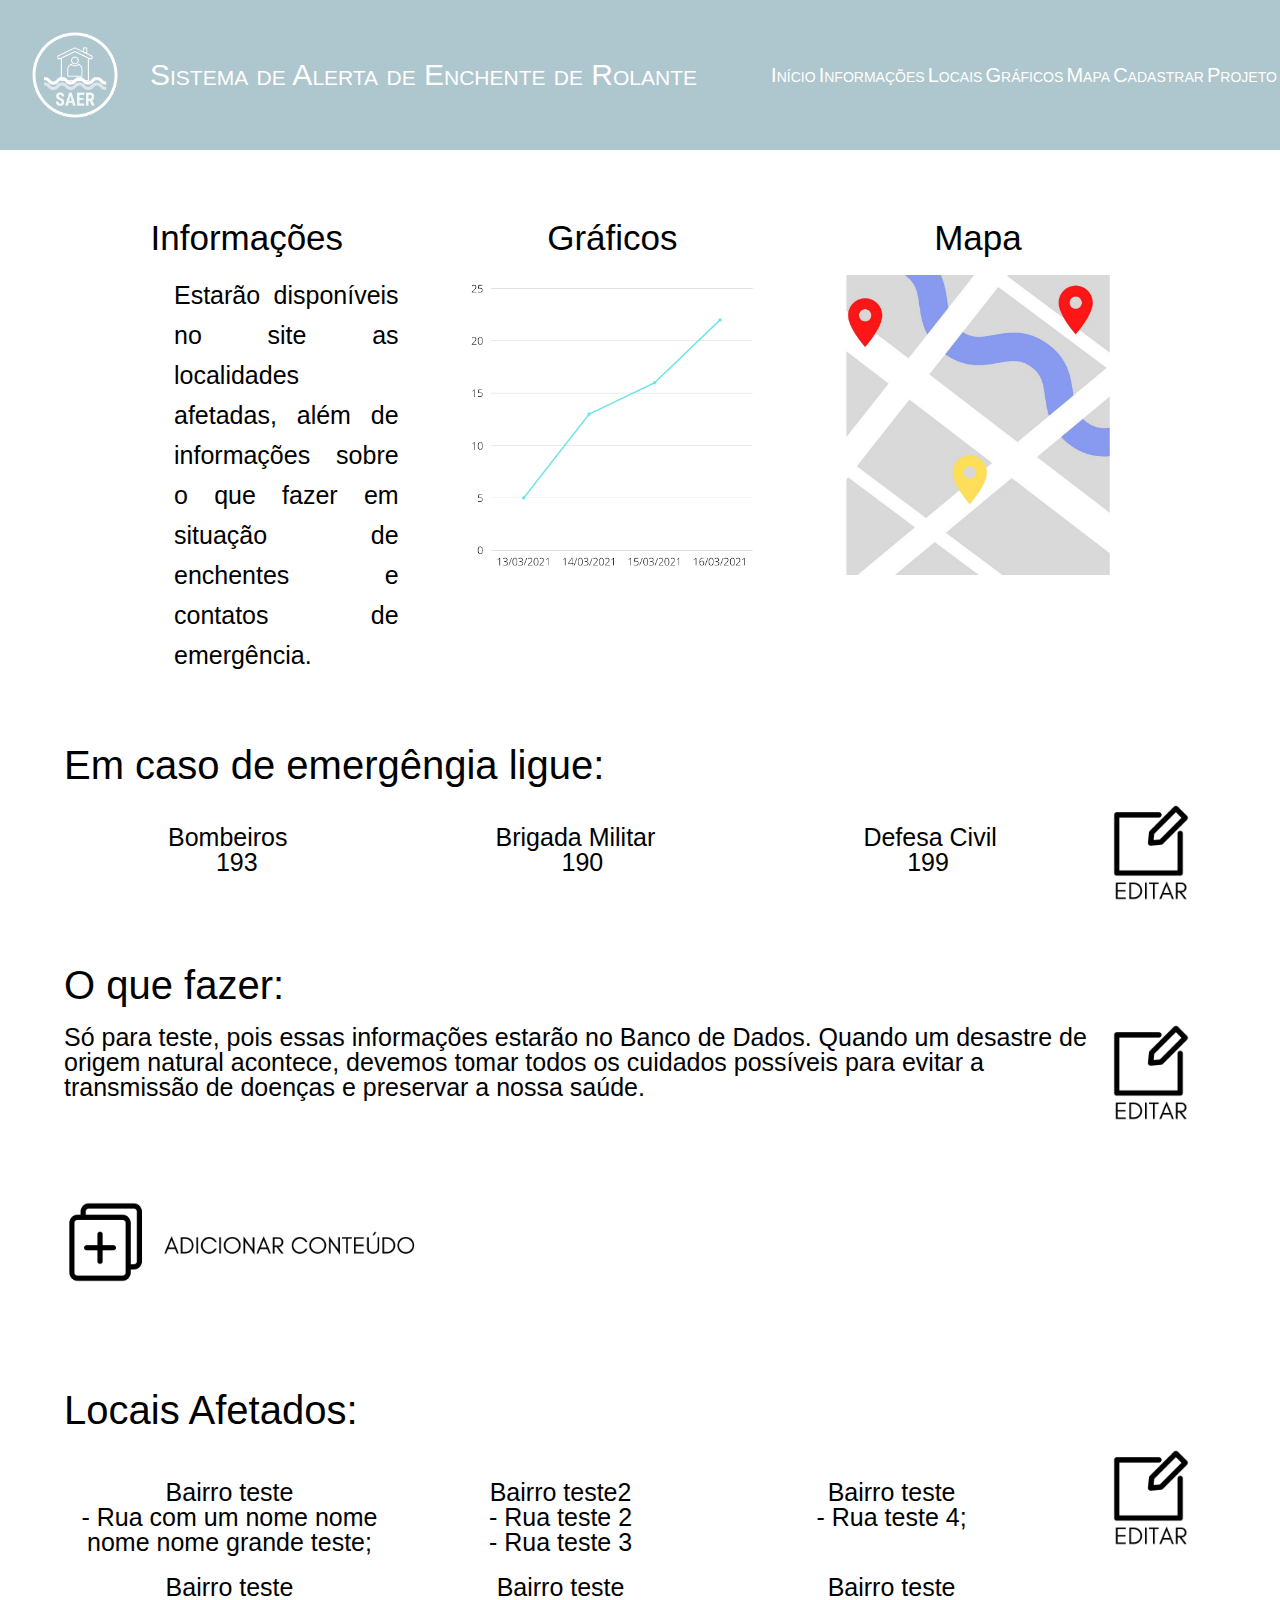
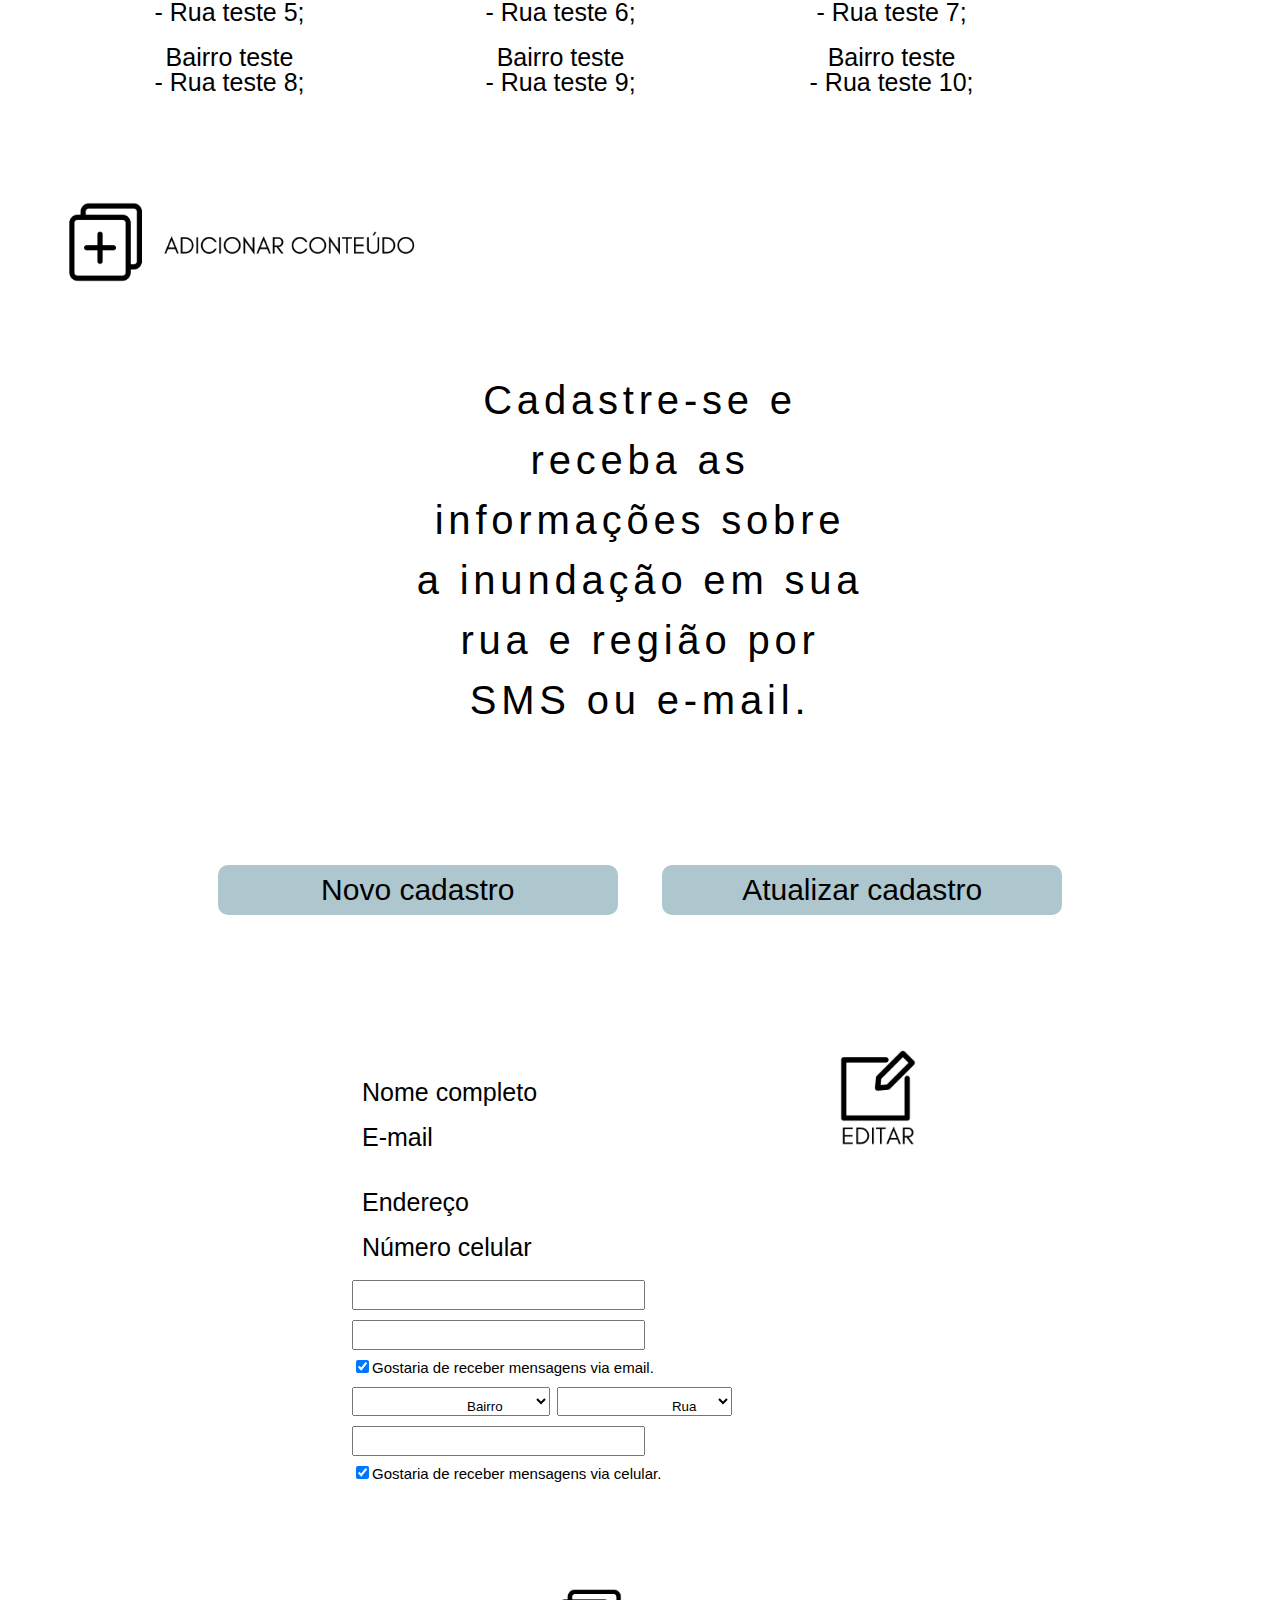
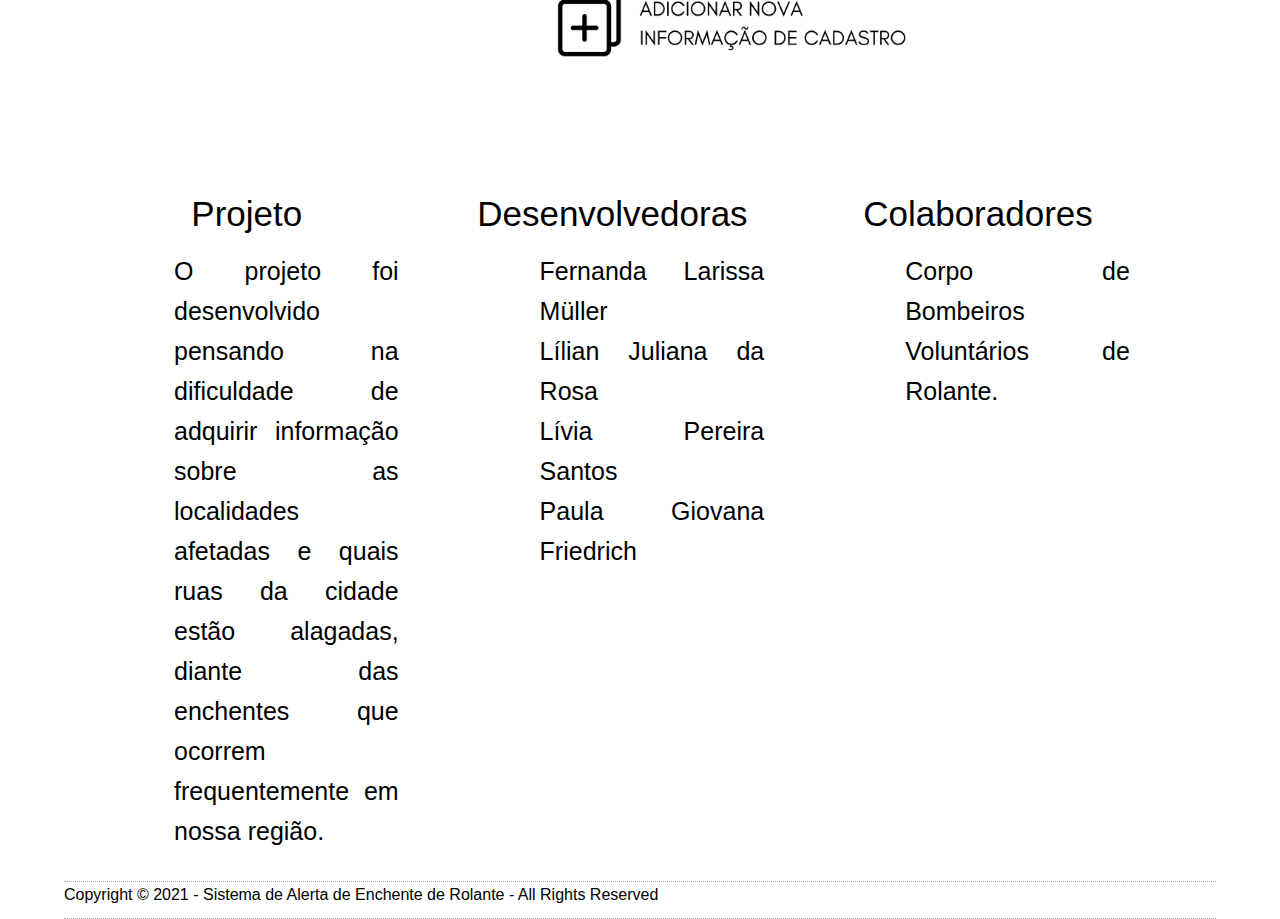
==== indexBombeiros.html @ f72db6ea "Layout dos bombeiros pronto. Falta adicionar a página dos gráficos nos dois htmls." ====
<!DOCTYPE html>
<html lang="pt-br">

	<head>
		<title>Sistema de Alerta de Enchente em Rolante</title>
		<meta charset="utf-8">
		
		<script type="text/javascript" src="jquery-3.4.1.min.js"></script>
		<script type="text/javascript" src="query.js"></script>
			
		<link rel="stylesheet" type="text/css" href="css/reset.css">
		<link rel="stylesheet" type="text/css" href="css/estilo.css">
		<link rel="stylesheet" type="text/css" href="css/estiloBombeiros.css">
	</head>
	
	<body>
		<header>
			<section id="SAER">
				<img id="logotipo" src="img/logo.png" alt="Imagem do logotipo">
				<h1>Sistema de Alerta de Enchente de Rolante</h1>
				
			</section>
			
			<nav id="navegacao">
				<ul class="menu">
					<li id="opcaoInicio"><a href="">Início</a></li>
					<li id="opcaoInfo"><a href="">Informações</a></li>
					<li><a href="">Locais</a></li>
					<li><a href="">Gráficos</a></li>
					<li><a href="">Mapa</a></li>
					<li><a href="">Cadastrar</a></li>
					<li><a href="">Projeto</a></li>
				</ul>	
			</nav>		
		</header>
		
		<div id="conteudo">
			<section id="inicio">
				<div class="ultimas">
					<h3>Informações</h3>
					<p class="texto">Estarão disponíveis no site as localidades afetadas, além de informações sobre o que fazer em situação de enchentes e contatos de emergência.</p>
				</div>
				
				<div class="ultimas">
					<h3>Gráficos</h3>
					<p class="figura"><img src="img/grafico.png" width="300" alt="Imagem do gráfico"></p>
				</div>
				
				<div class="ultimas">
					<h3>Mapa</h3>
					<p class="figura"><img src="img/mapa.png" width="300" alt="Imagem do mapa"></p>
				</div>
			</section>
			
			<section class="informacoes">
				<div class="layoutBom">
					<h2>Em caso de emergêngia ligue:</h2>
					<div class="esquerda">
						<div id="contato">
							<p id="infoBom">Bombeiros</p>
							<p id="infoBri">Brigada Militar</p>
							<p id="infoDef">Defesa Civil</p>
						</div>
						
						<div id="numeros">
							<p id="infoBomNum">193</p>
							<p id="infoBriNum">190</p>
							<p id="infoDefNum">199</p>
						</div>
					</div>	
					
					<img src="img/editar.png" class="imgEditar" alt="Imagem do mapa">
				</div>
				<div id="oQueFazer" class="layoutBom">
					<h2>O que fazer:</h2>
					
					<div class="esquerda">
						<p>Só para teste, pois essas informações estarão no Banco de Dados. Quando um desastre de origem natural acontece, devemos tomar todos os cuidados possíveis para evitar a transmissão de doenças e preservar a nossa saúde.</p>
					</div>
					
					<img src="img/editar.png" class="imgEditar">
				</div>
				
				<img src="img/adicionarConteudo.png" class="imgAdd">
				
			</section>
			
			<section class="locais">
				<div class="layoutBom">
					<h2>Locais Afetados:</h2>
					<div class="esquerda">
						<section id="bairros">
							<div class="bairro">
								<h3>Bairro teste</h3>
								<p>- Rua com um nome nome nome nome grande teste;</p>
							</div>
							
							<div class="bairro">
								<h3>Bairro teste2</h3>
								<p>- Rua teste 2</p>
								<p>- Rua teste 3</p>
							</div>
							
							<div class="bairro">
								<h3>Bairro teste</h3>
								<p>- Rua teste 4;</p>
							</div>
							
							<div class="bairro">
								<h3>Bairro teste</h3>
								<p>- Rua teste 5;</p>
							</div>
							
							<div class="bairro">
								<h3>Bairro teste</h3>
								<p>- Rua teste 6;</p>
							</div>
							
							<div class="bairro">
								<h3>Bairro teste</h3>
								<p>- Rua teste 7;</p>
							</div>
							
							<div class="bairro">
								<h3>Bairro teste</h3>
								<p>- Rua teste 8;</p>
							</div>
							
							<div class="bairro">
								<h3>Bairro teste</h3>
								<p>- Rua teste 9;</p>
							</div>
						
							<div class="bairro">
								<h3>Bairro teste</h3>
								<p>- Rua teste 10;</p>
							</div>
						</section>
					</div>
					<img src="img/editar.png" class="imgEditar">
				</div>	
				
				<img src="img/adicionarConteudo.png" class="imgAdd">
			</section>
			
			<section class="graficos">
				<h3 id="tituloGrafico"></h3>
			</section>
			<section class="mapa">
			</section>
			
			<div class="cadastro">
				<h2>Cadastre-se e receba as informações sobre a inundação em sua rua e região por SMS ou e-mail.</h2>
				<section id="botoesCadastro">
					<button class="botaoCadastro">Novo cadastro</button>
					<button class="botaoCadastro">Atualizar cadastro</button>
				</section>
				
				<div id="infoCadastros">
					<div class="layoutBom">
						<section id="escritas">
							<p>Nome completo</p>
							<p>E-mail</p>
							<p></p>
							<p>Endereço</p>
							<p>Número celular</p>
						</section>
						
						<section id="inputs">
							<input type="text" id="nome" class="input"><br>
							<input type="text" id="email" class="input"><br>
							<input type="checkbox" checked="checked" class="input"><label id="checkTexto">Gostaria de receber mensagens via email.</label><br>
							<select class="input">
								<option selected="selected">Bairro</option>
								<option>Centro</option>
								<option>Rio Branco</option>
								<option>Grassman</option>
							</select>
							<select class="input">
								<option selected="selected">Rua</option>
								<option>Rua 01</option>
								<option>Rua 02</option>
								<option>Rua 03</option>
							</select><br>
							<input type="text" id="numeroCelular" class="input"><br>
							<input type="checkbox" checked="checked" class="input"><label id="checkTexto">Gostaria de receber mensagens via celular.</label><br>
						</section>
					</div>
					
					<img src="img/editar.png" class="imgEditar" alt="Imagem do mapa">
				</div>
				<section class="centralizar">
					<img src="img/adicionarInfoCadastro.png" class="imgAdd" alt="Imagem do mapa">				
				<section>
				
			</div>	
			

			<div id="infoProjeto">
				<section id="projetoObjetivo" class="projeto">
					<h2>Projeto</h2>
					<p class="texto">O projeto foi desenvolvido pensando na dificuldade de adquirir informação sobre as localidades afetadas e quais ruas da cidade estão alagadas, diante das enchentes que ocorrem frequentemente em nossa região.</p>
				</section>
				
				<section id="desenvovedoras" class="projeto">
					<h2>Desenvolvedoras</h2>
					<p class="texto">Fernanda Larissa Müller <br>Lílian Juliana da Rosa <br>Lívia Pereira Santos <br>Paula Giovana Friedrich</p>
				</section>
				
				<section id="colaboradores" class="projeto">
					<h2>Colaboradores</h2>
					<p class="texto">Corpo de Bombeiros Voluntários de Rolante.</p>
				</section>
			</div>
			
			<footer>
				<p>Copyright &copy; 2021 - Sistema de Alerta de Enchente de Rolante	 - All Rights Reserved</p>
			</footer>
			
		</div>
	</body>

</html>
---- css/estilo.css ----
header{
	background-color: #AEC6CD;
	position: fixed;
	
	/*fonte*/
	color: white;
	font-family: Verdana, Arial, sans-serif;
	font-variant: small-caps;
	font-size: 20px;
	
	/*posição*/
	height: 150px;
	width: 100%;
	line-height: 150px;
	position: relative;
	justify-content: space-evenly;
}

#SAER{
	font-size: 30px;
	display: flex;
	justify-content: space-evenly;
	position: absolute;
	left: 0;
}

#logotipo{
	width: 150px;
	height: 150px;
}

.menu{
	width: 40%;
	display: flex;
	justify-content: space-evenly;
	position: absolute;
	right: 0;
}

.menu a{
	text-decoration: none;
	color: white;
}

#conteudo{
	/*Para deixar o layout centralizado*/
	width: 90%;
	margin: 0 auto;
	
	font-family: Verdana, Arial, sans-serif;
}

#inicio h3{
	font-size: 35px;
	margin-top: 40px;
	margin-bottom: 20px;
}

#inicio{
	padding: 20px 0;
	display: flex;
	flex-wrap: wrap;
	font-size: 25px;
}

.ultimas{
	width: 30%;
	text-align: center;
	padding: 10px;
}

.texto{
	padding-left: 100px;
	width: 65%;
	text-align: justify;
	line-height: 40px;
}

.informacoes{
	font-family: Verdana, Arial, sans-serif;
	font-size: 30px;
}

.informacoes h2{
	font-size: 40px;
	margin-top: 20px;
	margin-bottom: 20px;
}

#contato{
	margin-top: 20px;
	display: flex;
	justify-content: space-around;
}

#numeros{
	display: flex;
	justify-content: space-around;
}

.locais{
	font-family: Verdana, Arial, sans-serif;
	font-size: 30px;
}

.locais h2{
	font-size: 40px;
	margin-top: 20px;
	margin-bottom: 20px;
}

#bairros{
	padding: 20px 0;
	display: flex;
	flex-wrap: wrap;
}

.bairro{
	width: 30%;
	text-align: center;
	padding: 10px;
}

.cadastro h2{
	font-size: 40px;
	text-align: center;
	line-height: 150%;
	letter-spacing: .3rem;
	
	padding: 20px 350px 20px 350px;
}

.cadastro button{
	background-color: #AEC6CD;
	border-color: #AEC6CD;
	border-radius: 10px;
	font-size: 30px;
	
	border: 10px;
	width: 400px; 
	height: 50px;
	
	margin: 10% 20px;
}


#botoesCadastro{
	text-align: center;
	justify-content: space-around;
}

#infoCadastros{
	padding: 20px 0;
	display: flex;
	font-size: 25px;
	justify-content: space-evenly;
	width: 50%;
	margin: 0 auto;
}

#escritas p{
	padding: 10px;
}

.input{
	padding-left: 110px;
	padding-top: 10px;
	margin-top: 10px;
}

#checkTexto{
	font-size: 15px;
}

#botaoCadastrar{
	font-size: 25px;
	
	border: 5px;
	width: 180px; 
	height: 40px;
}

#atualizarCadastro{
	display: flex;
}

#dadosAntigos{
	padding: 20px 0;
	display: flex;
	font-size: 25px;
	justify-content: space-evenly;
	width: 50%;
	margin: 0 auto;
}

#dadosNovos{
	padding: 20px 0;
	display: flex;
	font-size: 25px;
	justify-content: space-evenly;
	width: 50%;
	margin: 0 auto;
}

#botaoAtualizar{
	background-color: #AEC6CD;
	border-color: #AEC6CD;
	border-radius: 10px;
	font-size: 25px;
	
	border: 5px;
	width: 180px; 
	height: 40px;
}

.centralizar{
	width: 15%;
	margin: 0 auto;
}

#infoProjeto{
	padding: 20px 0;
	display: flex;
	flex-wrap: wrap;
	font-size: 25px;
}

.projeto{
	width: 30%;
	text-align: center;
	padding: 10px;
}

#infoProjeto h2{
	font-size: 35px;
	margin-top: 40px;
	margin-bottom: 20px;
}


footer{
	clear: both;
	border-top: 1px dotted #AAA;
	border-bottom: 1px dotted #AAA;
	padding: 5px 0 15px;
}
---- css/estiloBombeiros.css ----
.esquerda{
	width: 90%;
}

.imgEditar{
	max-width:100px;
  max-height:100px;
  width: auto;
  height: auto;
}

.layoutBom{
	padding: 20px 0;
	display: flex;
	flex-wrap: wrap;
	font-size: 25px;
}

.imgAdd{
	max-width:400px;
  max-height:200px;
  width: auto;
  height: auto;
}
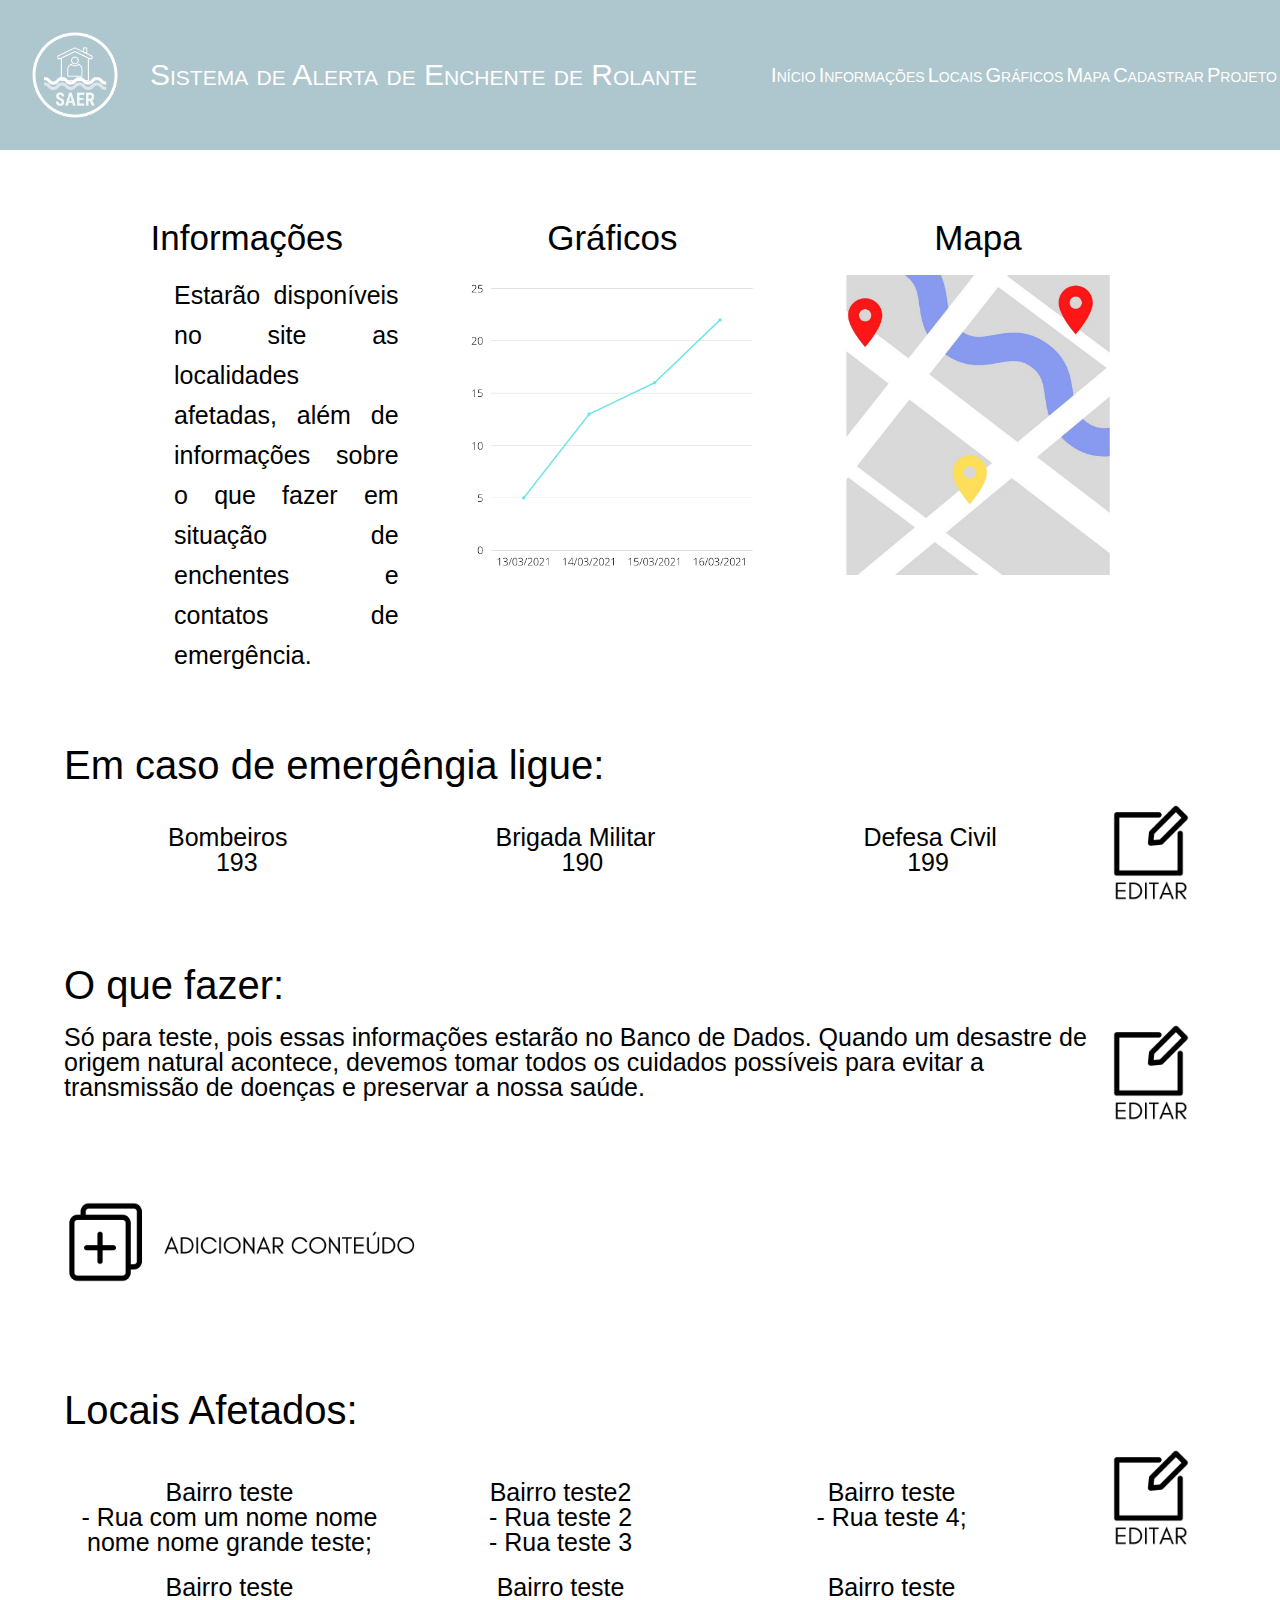
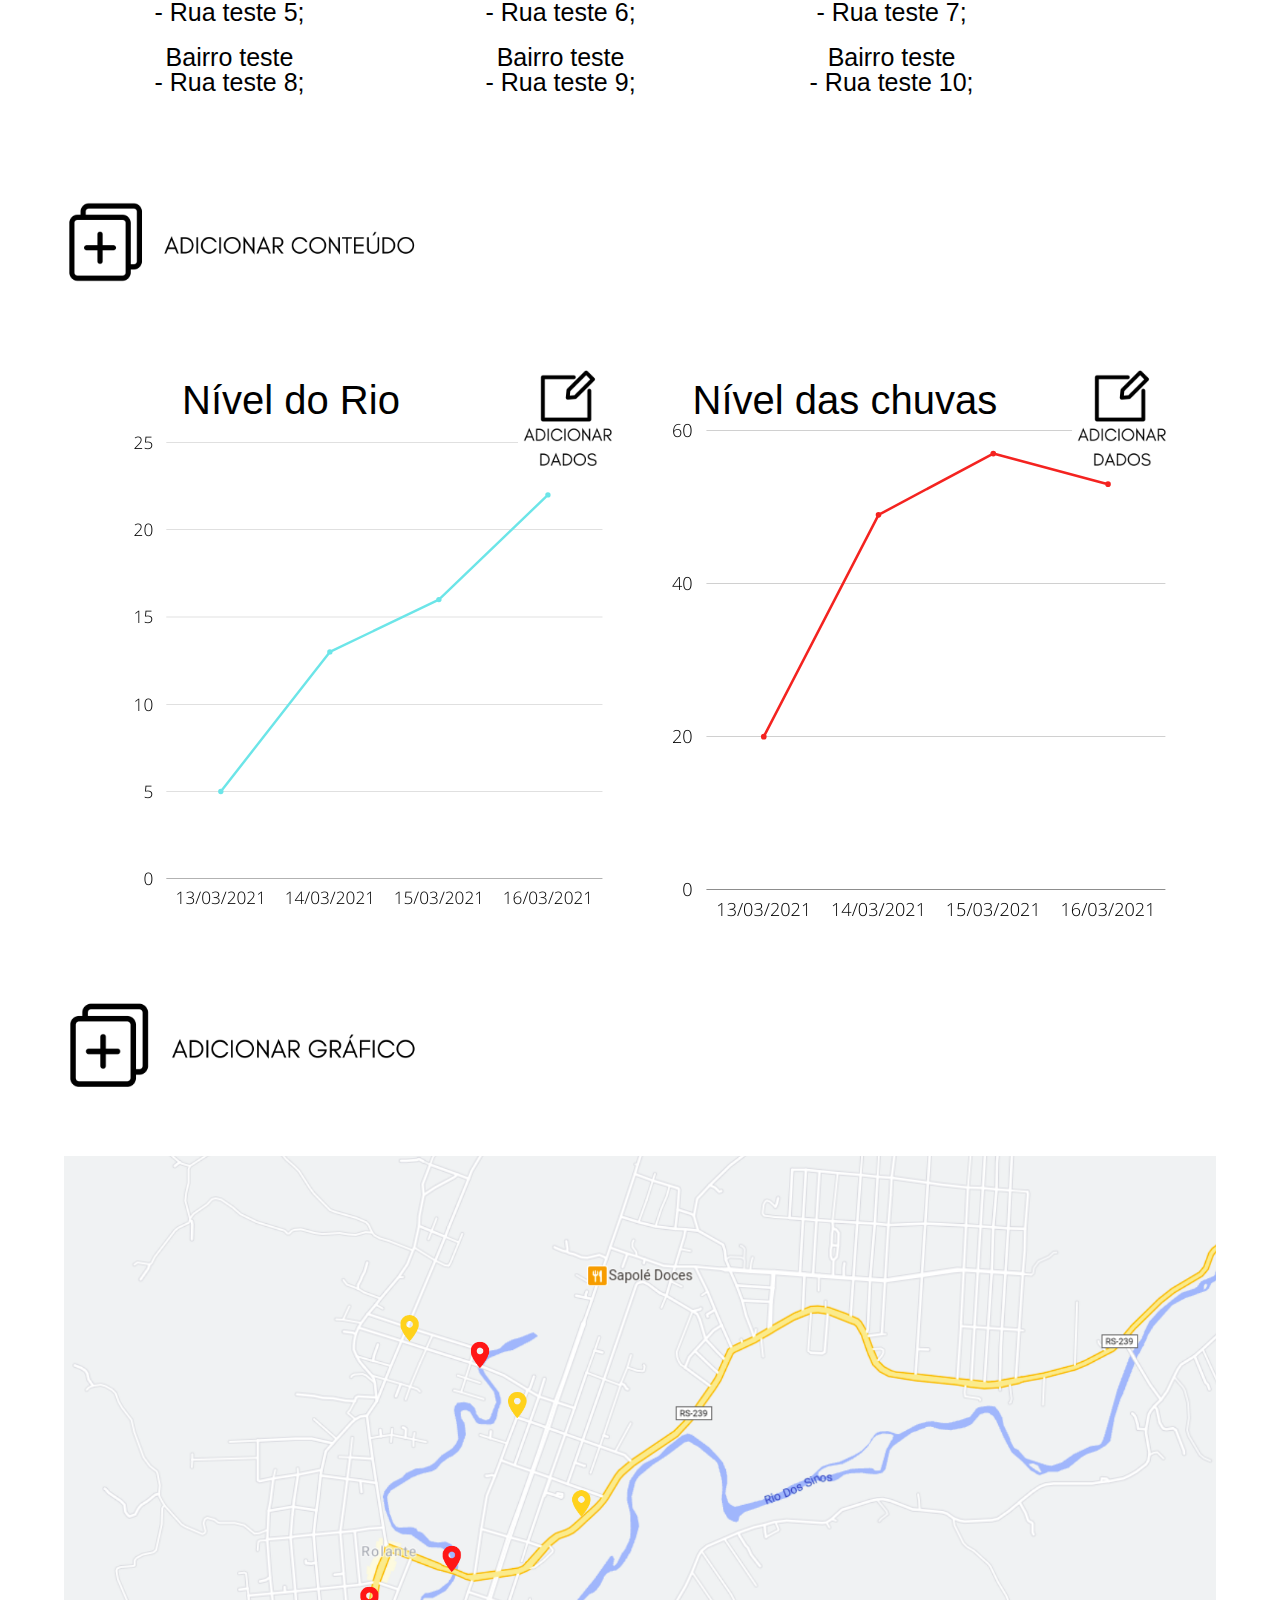
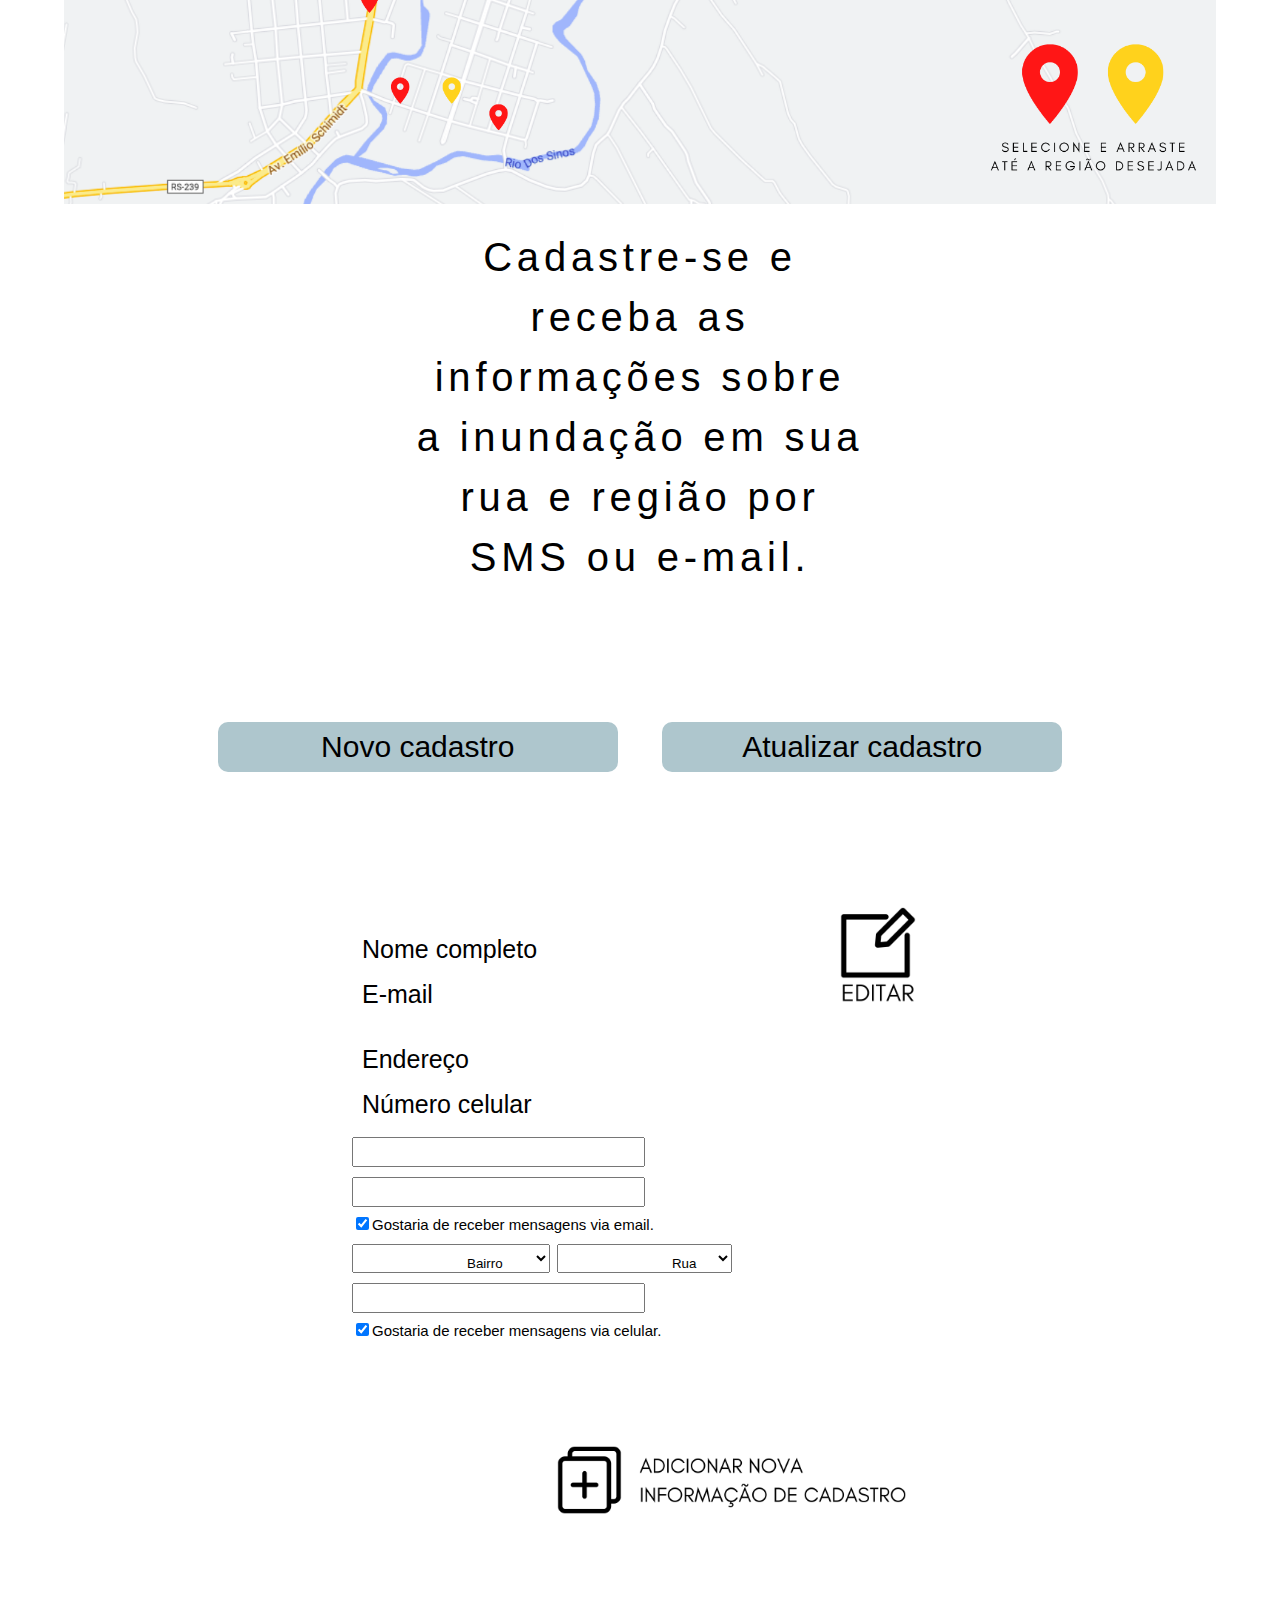
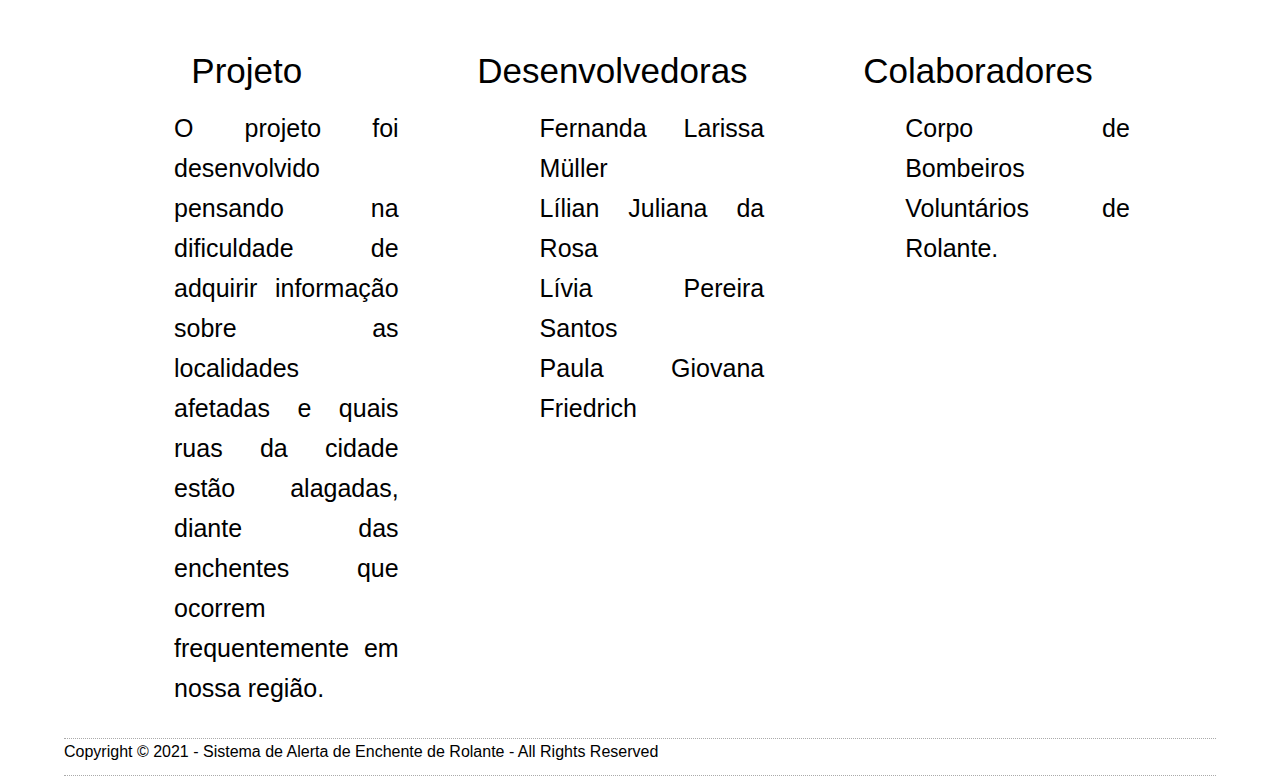
==== commit d73546e1: "A página dos gráficos e dos mapas foram adicionadas. Tudo pronto para entrega." ====
--- a/indexBombeiros.html
+++ b/indexBombeiros.html
@@ -143,10 +143,26 @@
 				<img src="img/adicionarConteudo.png" class="imgAdd">
 			</section>
 			
-			<section class="graficos">
-				<h3 id="tituloGrafico"></h3>
-			</section>
+			<section>
+				<div id="graficos">
+					<section class="grafico">
+						<h3 id="tituloGrafico1">Nível do Rio</h3>
+						<img src="img/grafico.png" width="500" alt="Gráfico">
+					</section>
+					<img src="img/adicionarDados.png" class="imgEditar">
+					
+					<section class="grafico">
+						<h3 id="tituloGrafico2">Nível das chuvas</h3>
+						<img src="img/grafico2.png" width="500" alt="Gráfico">
+					</section>
+					<img src="img/adicionarDados.png" class="imgEditar">
+				</div>
+				<img src="img/adicionarGrafico.png" class="imgAdd">
+			</section>
+			
+			
 			<section class="mapa">
+				<img src="img/mapaRolanteBombeiros.png" width="100%" alt="Mapa">	
 			</section>
 			
 			<div class="cadastro">
--- a/css/estilo.css
+++ b/css/estilo.css
@@ -121,6 +121,22 @@
 	padding: 10px;
 }
 
+#graficos{
+	padding: 20px 0;
+	display: flex;
+	justify-content: space-evenly;
+}
+
+#graficos h3{
+	font-size: 40px;
+}
+
+.grafico{
+	width: 30%;
+	text-align: center;
+	padding: 10px;
+}
+
 .cadastro h2{
 	font-size: 40px;
 	text-align: center;
